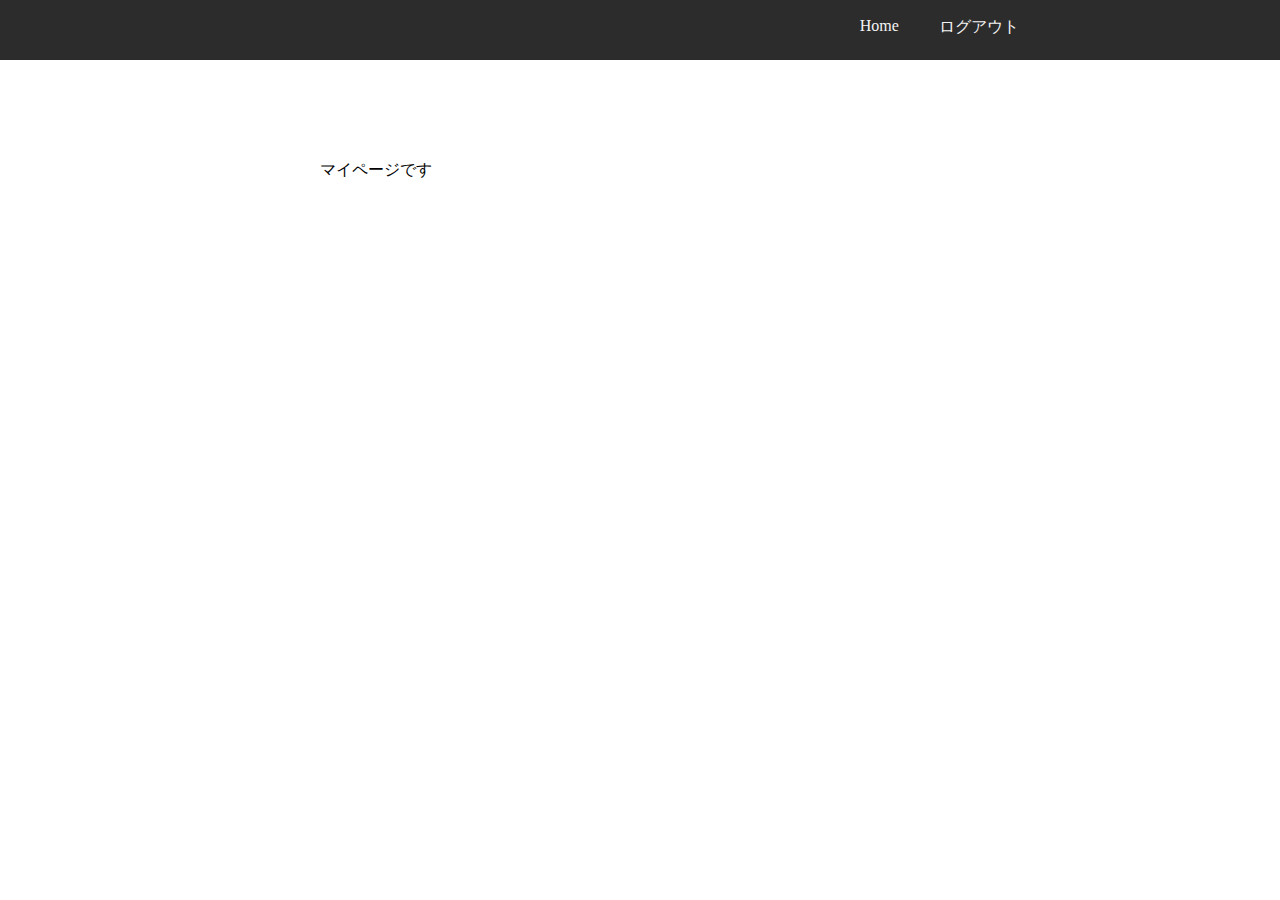
==== bord/mypage.html @ 0658e5e0 "ログイン機能の作成" ====
<!DOCTYPE html>
<html>
    <head>
        <meta charset="UTF-8">
        <link rel="stylesheet" type= "text/css" href="style.css">
        <title>マイページ</title>
    </head>
    <body>
        <header class="header">
            <div class="header_wrap">
                <div class="login">
                    <a href="" class ='Home'>Home</a> 
                    <a href="logout.php" class =''>ログアウト</a>
                    <a href="#" class =''></a>
                </div>
            </div>
        </header>
        <section id = "main">
            <p>マイページです</p>
        </section>
    </body>
</html>
---- bord/style.css ----
body
{
    margin:0;
}

h1,h2,h3,h4,p
{
    margin:0;
    padding:0;
}

*
{
    box-sizing:border-box;
}

.header
{
    width:100%;
    height:60px;
    background:rgb(44, 44, 44);
    overflow: hidden;
}

.header_wrap
{
    margin:0 auto;
    width:80%;
    height: 100%;
}

.header .login
{
    margin:0;
    padding: 0;
    width:30%;
    height:100%;
    float: right;
}

.login a
{
    color:#f4f4f5;
    float: left;
    position: relative;
    top:12px;
    margin-left:10px;
    padding:5px 15px;
    text-decoration: none;
}

.login a:first-child
{
    margin-left:0px;
}

.login a:hover
{
    color:#c2c2c2;
}

.Singup
{
    border:1px solid #f4f4f5;
    border-radius: 10px;
}

#main
{
    margin:100px auto;
    width:50%;
}

.form-wrap
{
    width:60%;
    margin:0 auto;
}

div.input_area
{
    width:100%;
    margin:10px 0;
}

label
{
    font-weight: 600;
    font-size:14px;
}

.description
{
    font-weight: 100;
    font-size:12px;
    margin:2px 0;
}

input[type="text"],input[type="password"]
{

    width:100%;
    min-height: 40px;
    border:1px solid #444;
    border: 1px solid #b1b1b1;
    border-radius: 5px;
    background: #fafbfc;
    box-shadow: inset 0 1px 2px rgba(27,31,35,.075);
    font-size:17px;
    padding:5px;
}

input[type="submit"]
{
    width:100px;
    height: 40px;
    background:#444;
    color:#f4f4f5;
    border:1px solid #222;
    border-radius: 5px;
    float: right;
}

input[type="submit"] .no-singup
{
    background:rgb(155, 155, 155);
    color:#c7c7c7;
} 

.article__link
{
    font-size:13px;
    text-decoration: none;
    color:#444;
}

.article__link:hover
{
    border-bottom:1px solid #444; 
}
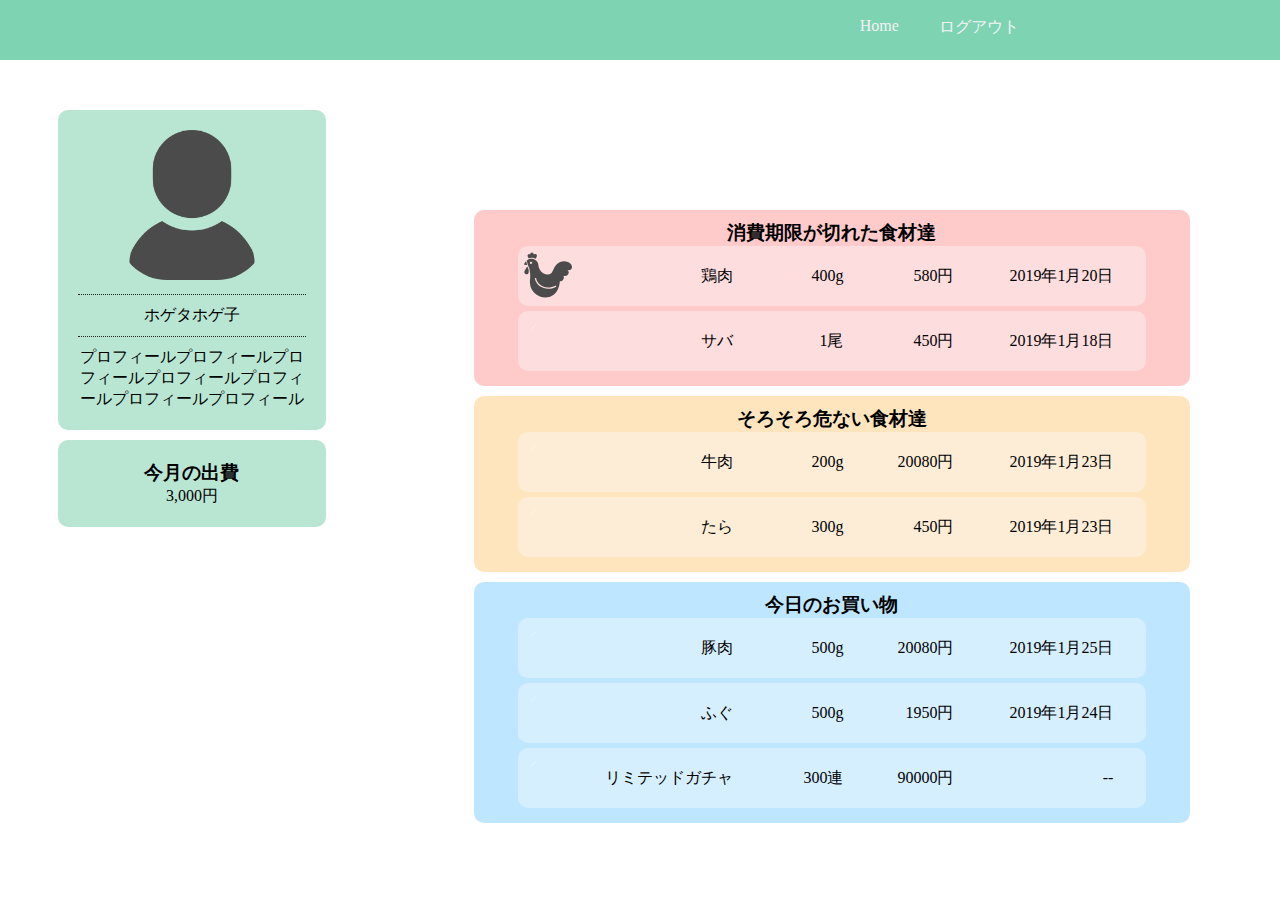
==== commit d8cf0b4a: "マイページの基礎雛形を作成" ====
--- a/bord/mypage.html
+++ b/bord/mypage.html
@@ -15,8 +15,156 @@
                 </div>
             </div>
         </header>
-        <section id = "main">
-            <p>マイページです</p>
+        <section id = "main_content">
+            <article class="article-sidebar">
+                <div class="article-sidebar__list">
+                    <div class="article-sidebar__item">
+                        <img src="img/users_img/temple.png" alt="テスト" class="article-sidebar__img">
+                    </div>
+                    <div class="article-sidebar__item">
+                        <p class = "article-sidebar__txt">ホゲタホゲ子</p>
+                    </div>
+                    <div class="article-sidebar__item">
+                        <p class = "article-sidebar__txt">プロフィールプロフィールプロフィールプロフィールプロフィールプロフィールプロフィール</p>
+                    </div>
+                </div>
+                <div class="article-sidebar__list">
+                    <div class="article-sidebar__item">
+                        <h3>今月の出費</h3>
+                        <span class="article-sidebar__txt">3,000円</span>
+                    </div>
+                </div>
+            </article>
+            <article class="article-main">
+                <div class="article-main__list show-warning">
+                    <h3 class="artcle-main__txt">消費期限が切れた食材達</h3>
+                    <div class="article-main__container">
+                        <div class="article-main__item icon_img">
+                            <img src="img/food_icon/chicken.png" alt="">
+                        </div>
+                        <div class="article-main__item name_txt">
+                            <p>鶏肉</p>
+                        </div>
+                        <div class="article-main__item value_txt">
+                            <p>400g</p>
+                        </div>
+                        <div class="article-main__item value_txt">
+                            <p>580円</p> 
+                        </div>
+                        <div class="article-main__item limit_txt">
+                            <p>2019年1月20日</p>
+                        </div>
+                    </div>
+                    <div class="article-main__container">
+                        <div class="article-main__item icon_img">
+                            <img src="img/food_icon/none.png" alt="食材">
+                        </div>
+                        <div class="article-main__item name_txt">
+                            <p>サバ</p>
+                        </div>
+                        <div class="article-main__item value_txt">
+                            <p>1尾</p>
+                        </div>
+                        <div class="article-main__item value_txt">
+                            <p>450円</p> 
+                        </div>
+                        <div class="article-main__item limit_txt">
+                            <p>2019年1月18日</p>
+                        </div>
+                    </div>
+                </div>
+                <div class="article-main__list show-Notice">
+                    <h3 class="artcle-main__txt">そろそろ危ない食材達</h3>
+                    <div class="article-main__container">
+                        <div class="article-main__item icon_img">
+                            <img src="img/food_icon/none.png" alt="">
+                        </div>
+                        <div class="article-main__item name_txt">
+                            <p>牛肉</p>
+                        </div>
+                        <div class="article-main__item value_txt">
+                            <p>200g</p>
+                        </div>
+                        <div class="article-main__item value_txt">
+                            <p>20080円</p> 
+                        </div>
+                        <div class="article-main__item limit_txt">
+                            <p>2019年1月23日</p>
+                        </div>
+                    </div>
+                    <div class="article-main__container">
+                        <div class="article-main__item icon_img">
+                            <img src="img/food_icon/none.png" alt="食材">
+                        </div>
+                        <div class="article-main__item name_txt">
+                            <p>たら</p>
+                        </div>
+                        <div class="article-main__item value_txt">
+                            <p>300g</p>
+                        </div>
+                        <div class="article-main__item value_txt">
+                            <p>450円</p> 
+                        </div>
+                        <div class="article-main__item limit_txt">
+                            <p>2019年1月23日</p>
+                        </div>
+                    </div>
+                </div>
+                <div class="article-main__list show-todaybuy">
+                    <h3 class="artcle-main__txt">今日のお買い物</h3>
+                <div class="article-main__container">
+                        <div class="article-main__item icon_img">
+                            <img src="img/food_icon/none.png" alt="">
+                        </div>
+                        <div class="article-main__item name_txt">
+                            <p>豚肉</p>
+                        </div>
+                        <div class="article-main__item value_txt">
+                            <p>500g</p>
+                        </div>
+                        <div class="article-main__item value_txt">
+                            <p>20080円</p> 
+                        </div>
+                        <div class="article-main__item limit_txt">
+                            <p>2019年1月25日</p>
+                        </div>
+                    </div>
+                    <div class="article-main__container">
+                        <div class="article-main__item icon_img">
+                            <img src="img/food_icon/none.png" alt="食材">
+                        </div>
+                        <div class="article-main__item name_txt">
+                            <p>ふぐ</p>
+                        </div>
+                        <div class="article-main__item value_txt">
+                            <p>500g</p>
+                        </div>
+                        <div class="article-main__item value_txt">
+                            <p>1950円</p> 
+                        </div>
+                        <div class="article-main__item limit_txt">
+                            <p>2019年1月24日</p>
+                        </div>
+                    </div>
+                    <div class="article-main__container">
+                        <div class="article-main__item icon_img">
+                            <img src="img/food_icon/none.png" alt="食材">
+                        </div>
+                        <div class="article-main__item name_txt">
+                            <p>リミテッドガチャ</p>
+                        </div>
+                        <div class="article-main__item value_txt">
+                            <p>300連</p>
+                        </div>
+                        <div class="article-main__item value_txt">
+                            <p>90000円</p> 
+                        </div>
+                        <div class="article-main__item limit_txt">
+                            <p>--</p>
+                        </div>
+                    </div>
+                </div>
+            </article>
         </section>
     </body>
 </html>--- a/bord/style.css
+++ b/bord/style.css
@@ -18,7 +18,7 @@
 {
     width:100%;
     height:60px;
-    background:rgb(44, 44, 44);
+    background:#7ed3b2;
     overflow: hidden;
 }
 
@@ -137,4 +137,140 @@
 .article__link:hover
 {
     border-bottom:1px solid #444; 
-}+}
+
+#main_content
+{
+    overflow: hidden;
+    width:1280px;
+    margin:0 auto;
+}
+
+.article-sidebar
+{
+    width:30%;
+    height:100%;
+    min-height:700px;
+    float:left;
+}
+
+.article-sidebar__list
+{
+    margin:0 auto;
+    margin-bottom: 10px;
+    width:70%;
+    text-align: center;
+    background:#b9e6d3;
+    padding:10px;
+    border-radius: 10px;
+}
+
+.article-sidebar__list:first-child
+{
+    margin-top:50px;
+}
+
+.article-sidebar__img
+{
+    width: 150px;
+    height: 150px;
+    border-radius: 50px;
+}
+
+.article-sidebar__item
+{
+    margin:10px;
+    border-bottom: 1px dotted #222;
+    padding-bottom: 10px;
+}
+
+.article-sidebar__item:last-child
+{
+    border:none;
+    padding-bottom: 0px;
+}
+
+.article-sidebar__txt
+{
+    border:none;
+}
+
+.article-main
+{
+    width:70%;
+    height:100%;
+    float: left;
+}
+
+.article-main__list
+{
+    margin:0 auto;
+    margin-bottom: 10px;
+    width:80%;
+    padding:10px;
+    border-radius: 10px;
+    text-align: center;
+}
+
+.article-main__list.show-warning
+{
+    background:#ffcaca;
+}
+
+.article-main__list.show-Notice
+{
+    background:#ffe5be;
+}
+
+.article-main__list.show-todaybuy
+{
+    background:#bee7ff;
+}
+
+.article-main__list:first-child
+{
+    margin-top:150px;
+}
+
+.article-main__container
+{
+    margin:0 auto;
+    width:90%;
+    border-collapse: collapse;
+    overflow: hidden;
+    background:#fafbfc67;
+    margin-bottom:5px;
+    border-radius: 10px;
+}
+
+.article-main__item
+{
+    float: left;
+    margin:5px;
+}
+
+.article-main__item p
+{
+    text-align: right;
+    line-height: 50px;
+}
+
+
+.article-main__item.icon_img
+{
+    width:50px;
+    height: 50px;
+}
+
+.article-main__item.name_txt,.limit_txt
+{
+    width:150px;
+    height: 50px;
+}
+
+.article-main__item.value_txt
+{
+    width:100px;
+    height: 50px;
+}
+
